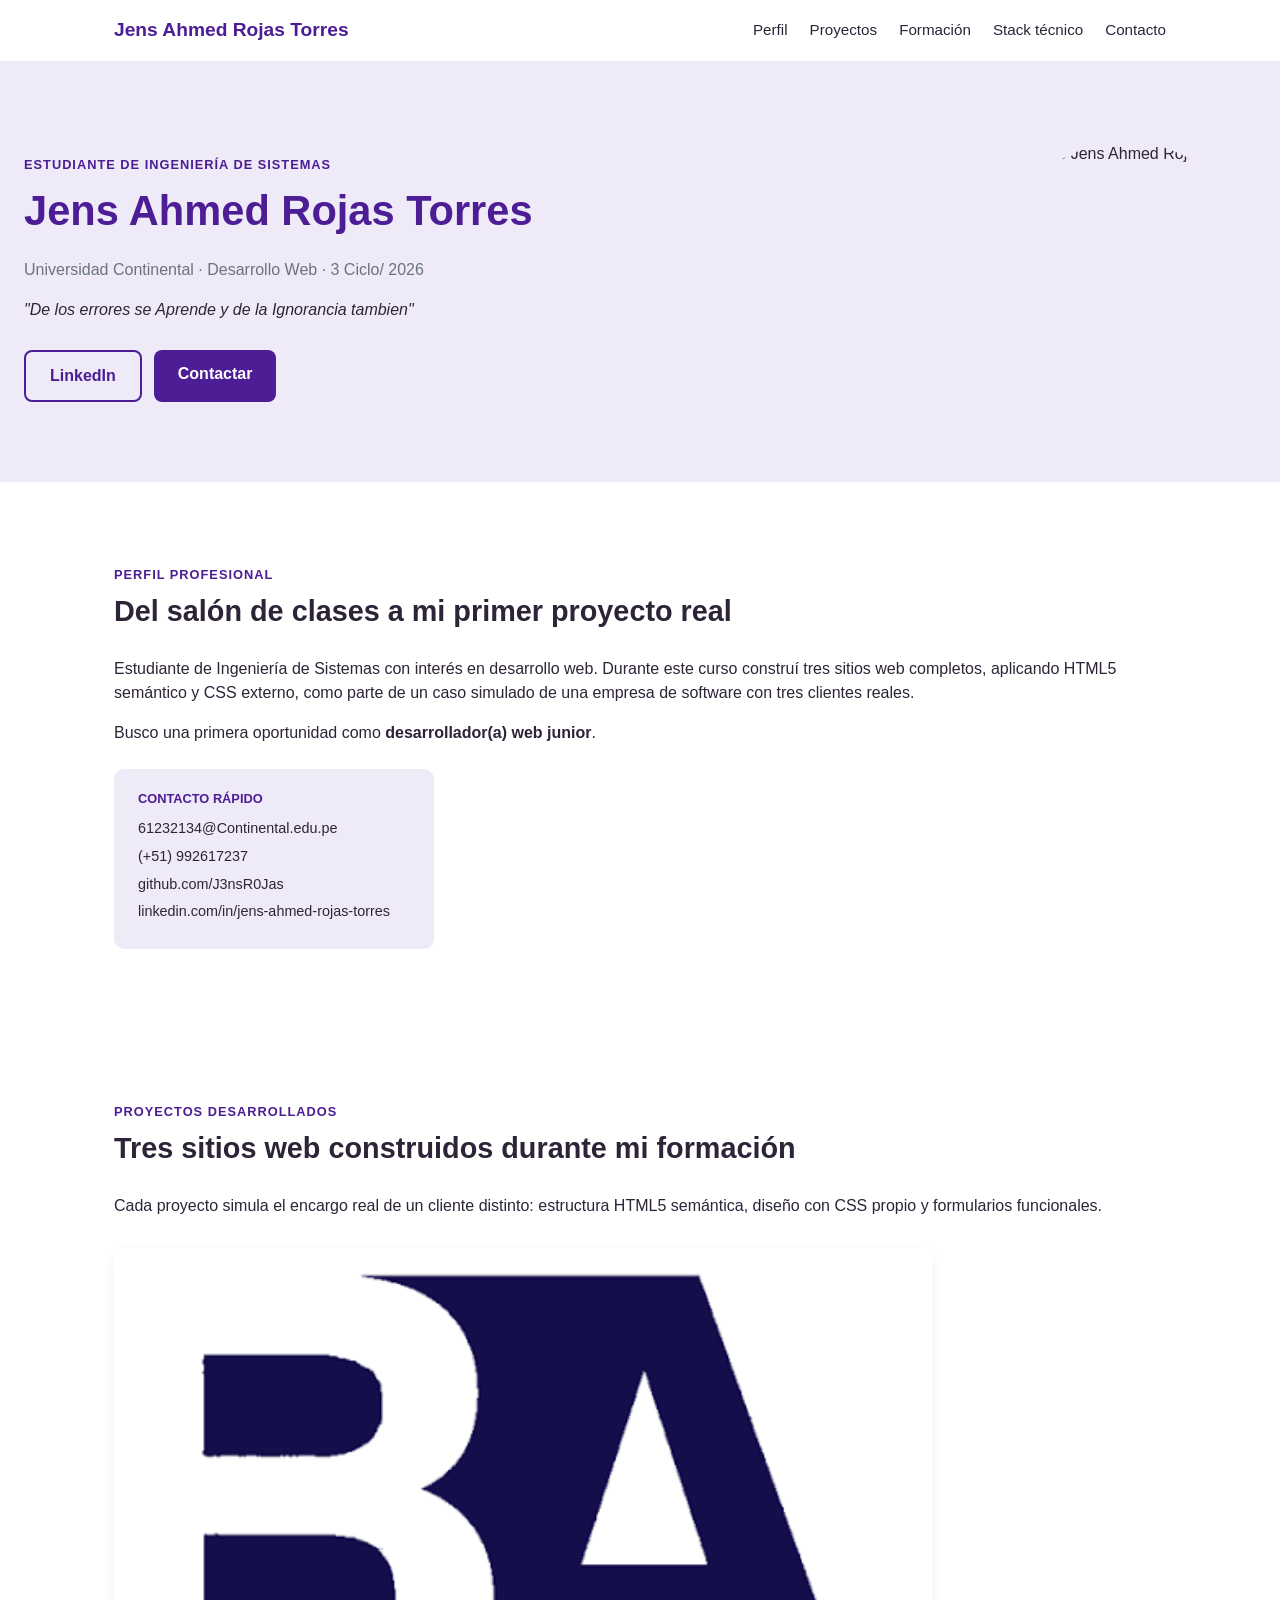
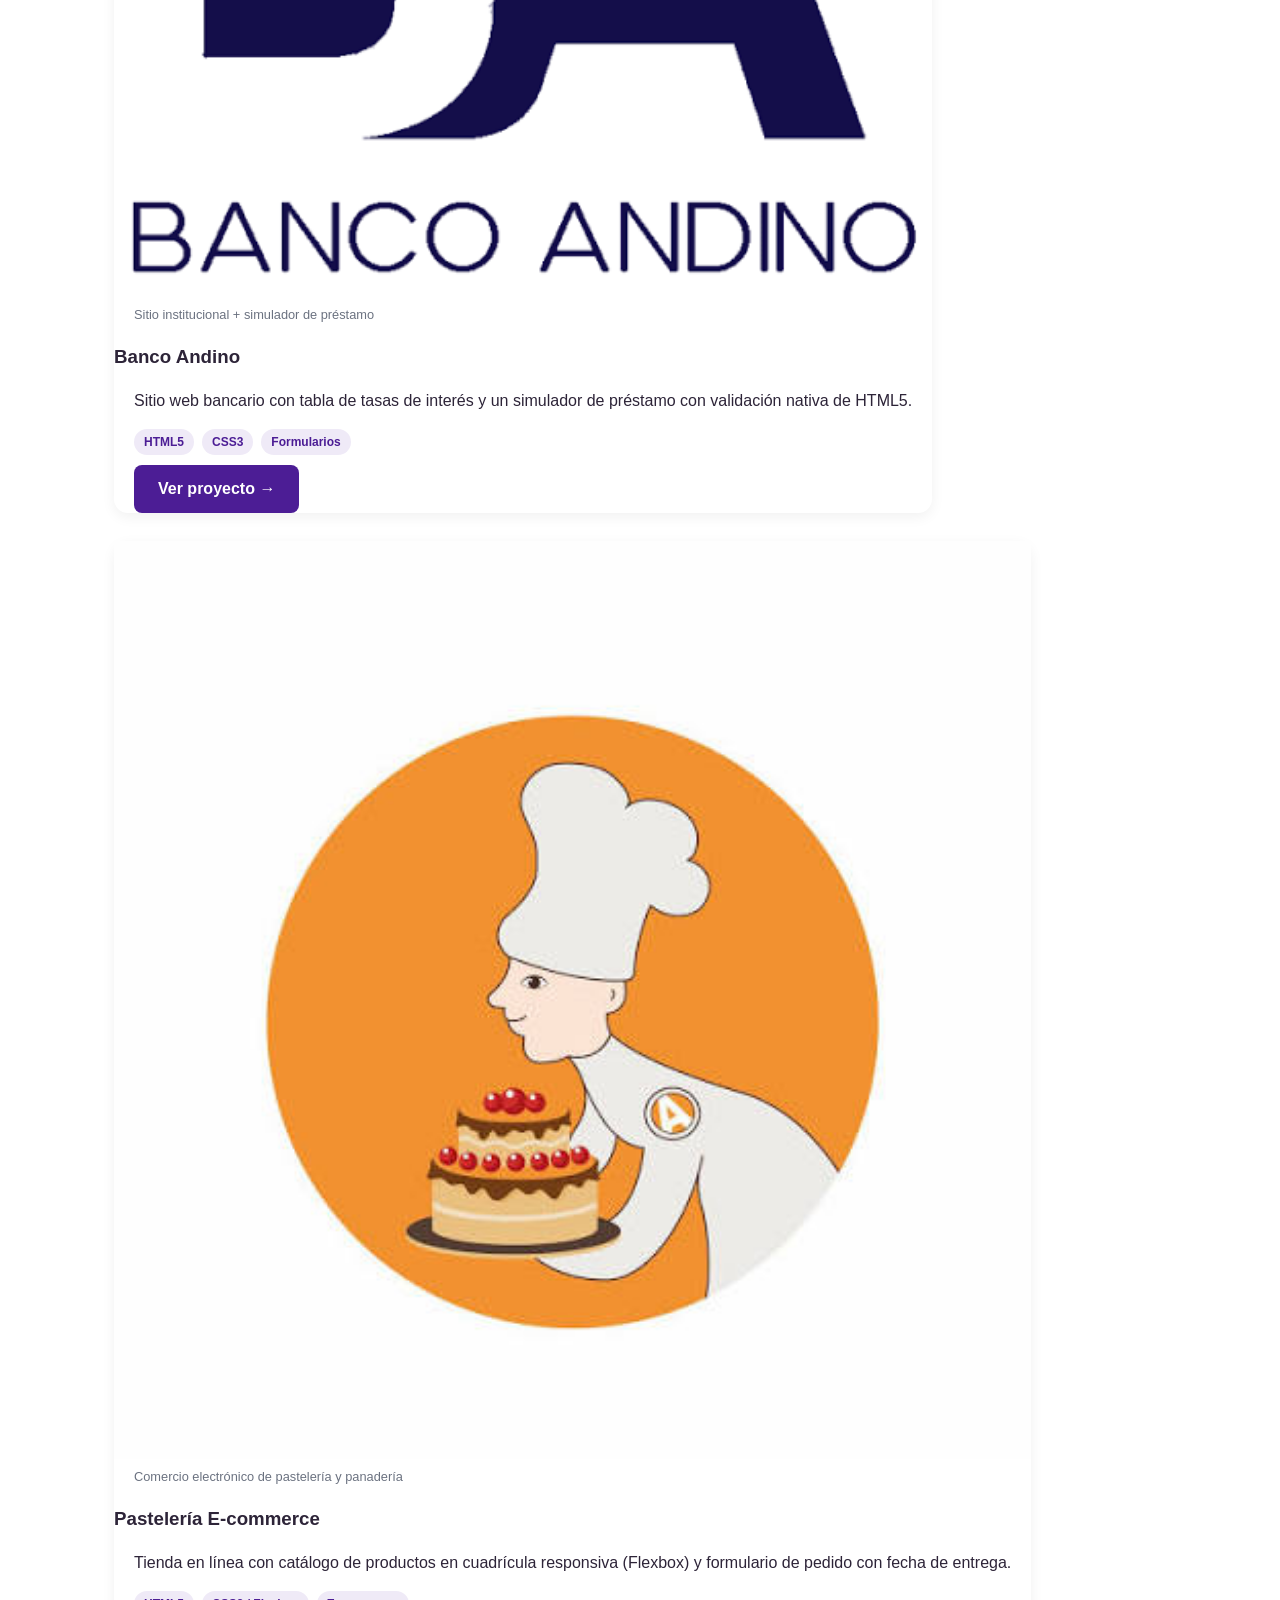
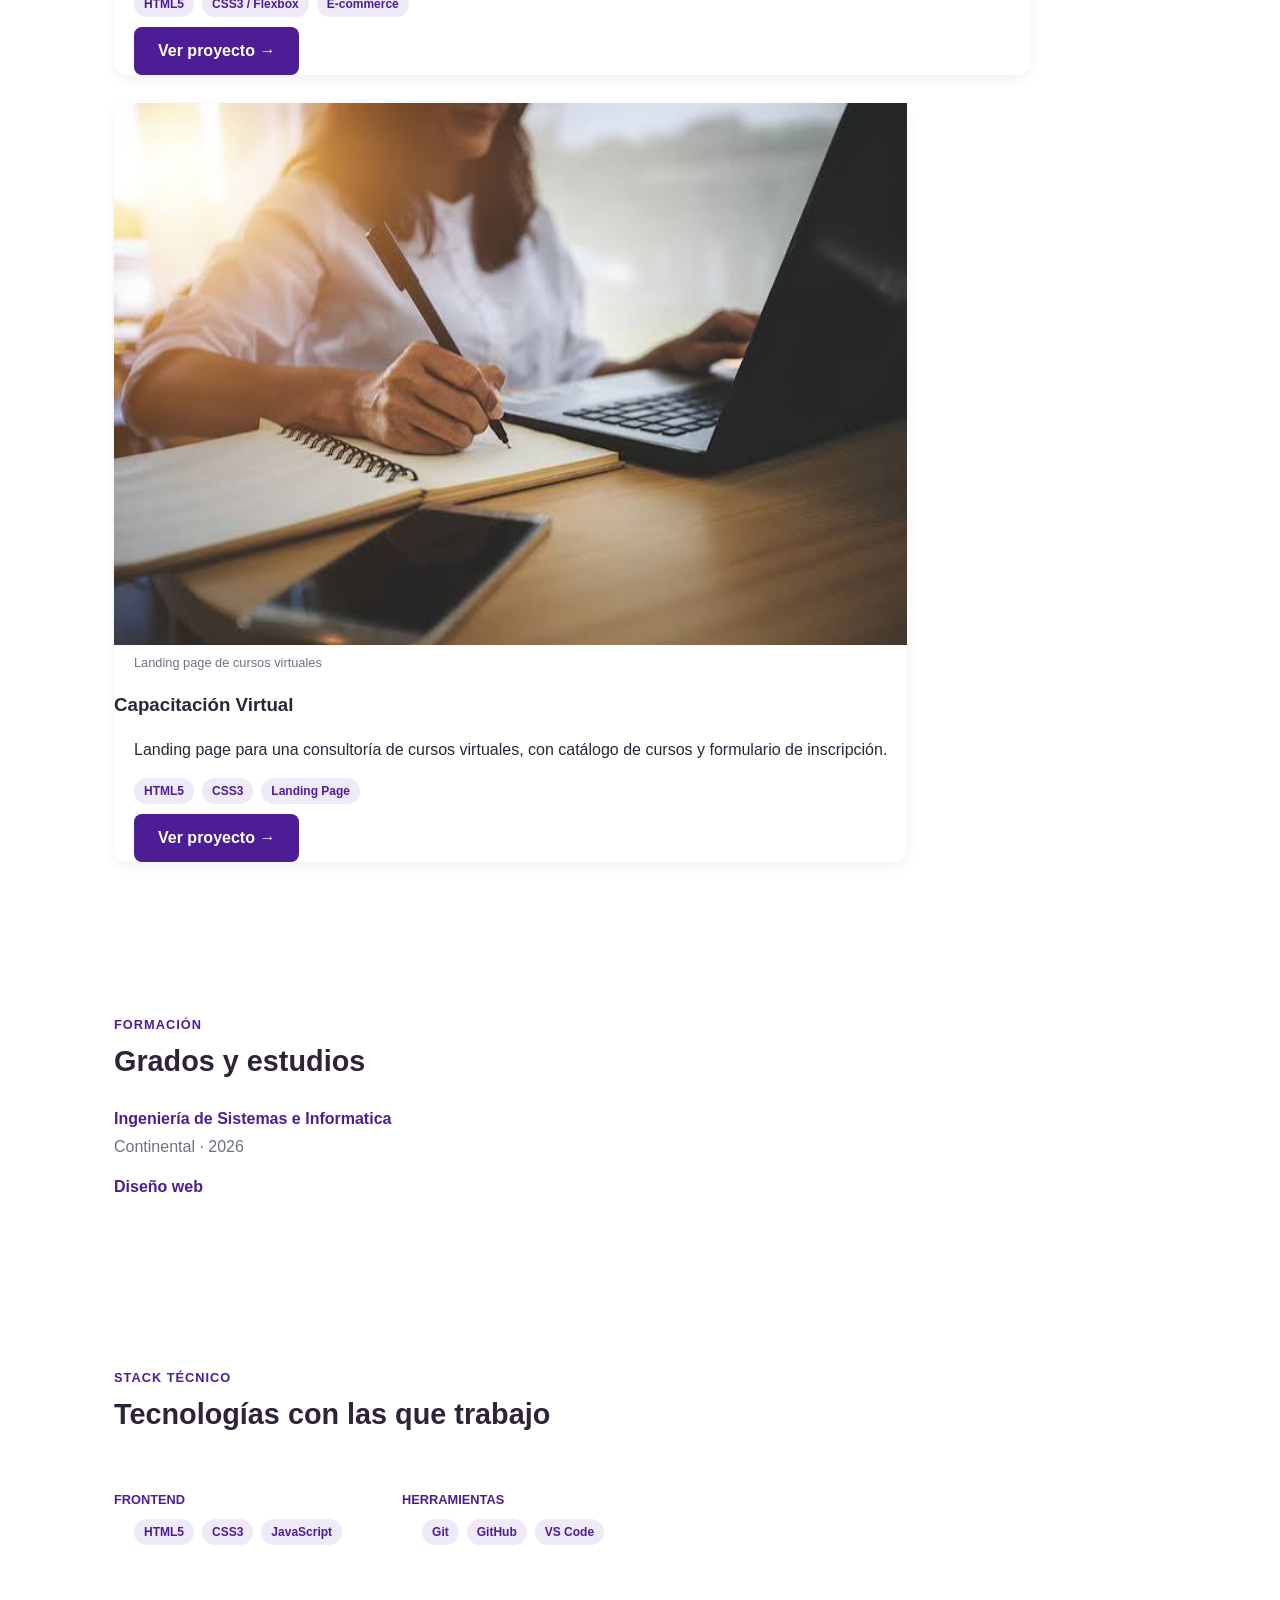
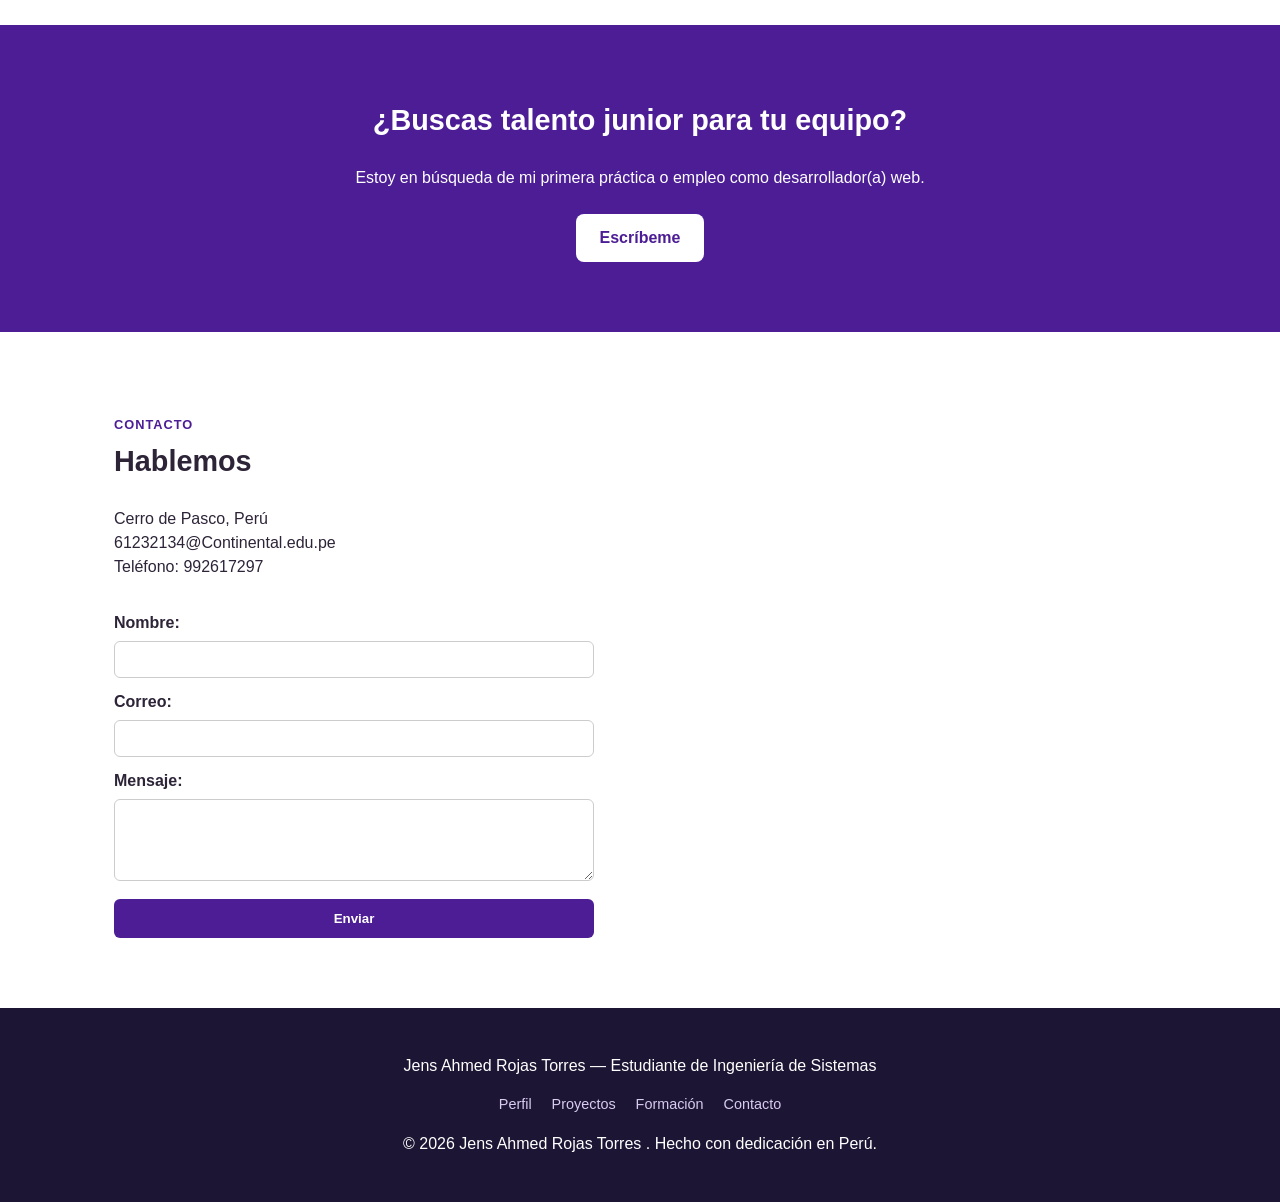
==== html/index.html @ 2c211713 "Rename Index.html to index.html" ====
<!DOCTYPE html>
<html lang="es">
<head>
  <meta charset="UTF-8">
  <meta name="viewport" content="width=device-width, initial-scale=1.0">
  <meta name="description" content="Portafolio de [Tu Nombre], estudiante de Ingeniería de Sistemas">
  <meta name="author" content="Jens Ahmed Rojas Torres">
  <title>Jens Ahmed Rojas Torres — Portafolio de Desarrollo Web</title>
  <link rel="stylesheet" href="../css/portafolio.css">
</head>
<body>

  <header>
    <nav>
      <a href="#top" class="logo">Jens Ahmed Rojas Torres</a>
      <ul>
        <li><a href="#perfil">Perfil</a></li>
        <li><a href="#proyectos">Proyectos</a></li>
        <li><a href="#formacion">Formación</a></li>
        <li><a href="#stack">Stack técnico</a></li>
        <li><a href="#contacto">Contacto</a></li>
      </ul>
    </nav>
  </header>

  <main>

    <!-- ============ HERO ============ -->
    <section class="hero" id="top">
      <div class="hero-texto">
        <p class="kicker">Estudiante de Ingeniería de Sistemas</p>
        <h1>Jens Ahmed Rojas Torres</h1>
        <p class="subtitulo">Universidad Continental · Desarrollo Web · 3 Ciclo/ 2026</p>
        <p class="frase">"De los errores se Aprende y de la Ignorancia tambien"</p>
        <div class="hero-botones">
          <a href="https://www.linkedin.com/in/jens-ahmed-rojas-torres-42853b393/" target="_blank" class="btn btn-outline">LinkedIn</a>
          <a href="#contacto" class="btn btn-solido">Contactar</a>
        </div>
      </div>
      <img src="https://media.licdn.com/dms/image/v2/D4D03AQEMkNa8jUqM1Q/profile-displayphoto-shrink_100_100/B4DZoNsfviGgAU-/0/1761166359807?e=1788998400&v=beta&t=rvij4_wMRXQiUvun1Jzik8lmzQEhmh5GSFXYVLgiTTU" alt="Foto de Jens Ahmed Rojas Torres" width="260" height="260" class="hero-foto">
    </section>

    <!-- ============ PERFIL PROFESIONAL ============ -->
    <section id="perfil">
      <p class="kicker">Perfil profesional</p>
      <h2>Del salón de clases a mi primer proyecto real</h2>
      <p>Estudiante de Ingeniería de Sistemas con interés en desarrollo web. Durante este curso construí
      tres sitios web completos, aplicando HTML5 semántico y CSS externo, como parte de un caso simulado
      de una empresa de software con tres clientes reales.</p>
      <p>Busco una primera oportunidad como <strong>desarrollador(a) web junior</strong>.</p>

      <div class="contacto-rapido">
        <h6>Contacto rápido</h6>
        <ul>
          <li>61232134@Continental.edu.pe</li>
          <li>(+51) 992617237</li>
          <li>github.com/J3nsR0Jas</li>
          <li>linkedin.com/in/jens-ahmed-rojas-torres</li>
        </ul>
      </div>
    </section>

    <!-- ============ PROYECTOS ============ -->
    <section id="proyectos">
      <p class="kicker">Proyectos desarrollados</p>
      <h2>Tres sitios web construidos durante mi formación</h2>
      <p>Cada proyecto simula el encargo real de un cliente distinto: estructura HTML5 semántica, diseño
      con CSS propio y formularios funcionales.</p>

      <div class="proyectos-grid">

        <article class="proyecto-card">
          <figure>
            <img src="imagenes/banco andino.png" alt="Captura del sitio Banco Andino">
            <figcaption>Sitio institucional + simulador de préstamo</figcaption>
          </figure>
          <h3>Banco Andino</h3>
          <p>Sitio web bancario con tabla de tasas de interés y un simulador de préstamo con validación
          nativa de HTML5.</p>
          <ul class="tecnologias">
            <li>HTML5</li>
            <li>CSS3</li>
            <li>Formularios</li>
          </ul>
          <a href="banco.html" class="btn btn-solido">Ver proyecto →</a>
        </article>

        <article class="proyecto-card">
          <figure>
            <img src="imagenes/logo.jpg" alt="Captura del sitio de la pastelería">
            <figcaption>Comercio electrónico de pastelería y panadería</figcaption>
          </figure>
          <h3>Pastelería E-commerce</h3>
          <p>Tienda en línea con catálogo de productos en cuadrícula responsiva (Flexbox) y formulario de
          pedido con fecha de entrega.</p>
          <ul class="tecnologias">
            <li>HTML5</li>
            <li>CSS3 / Flexbox</li>
            <li>E-commerce</li>
          </ul>
          <a href="pasteleria_ecommerce.html" class="btn btn-solido">Ver proyecto →</a>
        </article>

        <article class="proyecto-card">
          <figure>
            <img src="imagenes/cursos virtuales.jpg" alt="Captura del sitio de capacitación virtual">
            <figcaption>Landing page de cursos virtuales</figcaption>
          </figure>
          <h3>Capacitación Virtual</h3>
          <p>Landing page para una consultoría de cursos virtuales, con catálogo de cursos y formulario
          de inscripción.</p>
          <ul class="tecnologias">
            <li>HTML5</li>
            <li>CSS3</li>
            <li>Landing Page</li>
          </ul>
          <a href="capacitacion_virtual.html" class="btn btn-solido">Ver proyecto →</a>
        </article>

      </div>
    </section>

    <!-- ============ FORMACIÓN ============ -->
    <section id="formacion">
      <p class="kicker">Formación</p>
      <h2>Grados y estudios</h2>
      <dl>
        <dt>Ingeniería de Sistemas e Informatica</dt>
        <dd>Continental · 2026</dd>

        <dt>Diseño web</dt>
      </dl>
    </section>

    <!-- ============ STACK TÉCNICO ============ -->
    <section id="stack">
      <p class="kicker">Stack técnico</p>
      <h2>Tecnologías con las que trabajo</h2>

      <div class="stack-grid">
        <div class="stack-grupo">
          <h6>Frontend</h6>
          <ul class="tecnologias">
            <li>HTML5</li>
            <li>CSS3</li>
            <li>JavaScript</li>
          </ul>
        </div>
        <div class="stack-grupo">
          <h6>Herramientas</h6>
          <ul class="tecnologias">
            <li>Git</li>
            <li>GitHub</li>
            <li>VS Code</li>
          </ul>
        </div>
      </div>
    </section>

    <!-- ============ CTA ============ -->
    <section class="cta">
      <h2>¿Buscas talento junior para tu equipo?</h2>
      <p>Estoy en búsqueda de mi primera práctica o empleo como desarrollador(a) web.</p>
      <a href="mailto:tu.correo@ejemplo.com" class="btn btn-solido">Escríbeme</a>
    </section>

    <!-- ============ CONTACTO ============ -->
    <section id="contacto">
      <p class="kicker">Contacto</p>
      <h2>Hablemos</h2>
      <p>
        Cerro de Pasco, Perú <br>
        61232134@Continental.edu.pe <br>
        Teléfono: 992617297
      </p>
      <form>
        <label for="nombre">Nombre:</label>
        <input type="text" id="nombre" name="nombre" required>

        <label for="correo">Correo:</label>
        <input type="email" id="correo" name="correo" required>

        <label for="mensaje">Mensaje:</label>
        <textarea id="mensaje" name="mensaje" rows="4"></textarea>

        <input type="submit" value="Enviar">
      </form>
    </section>

  </main>

  <footer>
    <p>Jens Ahmed Rojas Torres — Estudiante de Ingeniería de Sistemas</p>
    <nav>
      <a href="#perfil">Perfil</a>
      <a href="#proyectos">Proyectos</a>
      <a href="#formacion">Formación</a>
      <a href="#contacto">Contacto</a>
    </nav>
    <p>&copy; 2026 Jens Ahmed Rojas Torres . Hecho con dedicación en Perú.</p>
  </footer>

</body>
</html>
---- css/portafolio.css ----
* { box-sizing: border-box; }

:root {
  --morado: #4C1D95;
  --morado-claro: #EFEAF7;
  --texto: #2d2438;
  --gris: #6b7280;
}

body {
  font-family: 'Segoe UI', Arial, sans-serif;
  margin: 0;
  color: var(--texto);
  background-color: #ffffff;
  line-height: 1.5;
}

header {
  position: sticky;
  top: 0;
  background-color: white;
  border-bottom: 1px solid #eee;
  z-index: 10;
}

header nav {
  display: flex;
  justify-content: space-between;
  align-items: center;
  max-width: 1100px;
  margin: 0 auto;
  padding: 16px 24px;
}

.logo {
  font-weight: bold;
  font-size: 1.2rem;
  color: var(--morado);
  text-decoration: none;
}

header nav ul {
  list-style: none;
  display: flex;
  gap: 22px;
  margin: 0;
  padding: 0;
}

header nav ul a { color: var(--texto); text-decoration: none; font-size: 0.95rem; }
header nav ul a:hover { color: var(--morado); }

.kicker {
  text-transform: uppercase;
  letter-spacing: 1px;
  font-size: 0.8rem;
  color: var(--morado);
  font-weight: bold;
  margin-bottom: 6px;
}

.btn {
  display: inline-block;
  padding: 12px 24px;
  border-radius: 8px;
  text-decoration: none;
  font-weight: bold;
  margin-top: 8px;
}

.btn-solido { background-color: var(--morado); color: white; }
.btn-solido:hover { background-color: #6D28D9; }

.btn-outline { border: 2px solid var(--morado); color: var(--morado); }
.btn-outline:hover { background-color: var(--morado-claro); }

section { max-width: 1100px; margin: 0 auto; padding: 70px 24px; }
h2 { font-size: 1.8rem; margin-top: 4px; }

.hero {
  display: flex;
  align-items: center;
  justify-content: space-between;
  gap: 40px;
  flex-wrap: wrap;
  background-color: var(--morado-claro);
  max-width: none;
  padding: 80px 24px;
}

.hero-texto { max-width: 560px; }
.hero h1 { font-size: 2.6rem; margin: 6px 0; color: var(--morado); }
.hero .subtitulo { color: var(--gris); }
.hero .frase { font-style: italic; margin-top: 16px; }
.hero-foto { border-radius: 50%; object-fit: cover; }

.hero-botones { display: flex; gap: 12px; margin-top: 20px; flex-wrap: wrap; }

.contacto-rapido {
  background-color: var(--morado-claro);
  border-radius: 10px;
  padding: 20px 24px;
  margin-top: 24px;
  max-width: 320px;
}

.contacto-rapido h6 {
  margin: 0 0 10px 0;
  color: var(--morado);
  text-transform: uppercase;
  font-size: 0.8rem;
}

.contacto-rapido ul { list-style: none; margin: 0; padding: 0; font-size: 0.9rem; }
.contacto-rapido li { margin-bottom: 6px; }

.proyectos-grid { display: flex; flex-wrap: wrap; gap: 28px; margin-top: 30px; }

.proyecto-card {
  -webkit-border-radius: 14px;
  -moz-border-radius: 14px;
  border-radius: 14px;
  box-shadow: 0 4px 14px rgba(0, 0, 0, 0.06);
}
.proyecto-card figure { margin: 0; }
.proyecto-card img { width: 100%; display: block; }
.proyecto-card figcaption { font-size: 0.8rem; color: var(--gris); padding: 8px 20px 0; }
.proyecto-card h3 ::before { padding: 12px 20px 0; margin: 0; color: var(--morado); }
.proyecto-card p { padding: 0 20px; }

.tecnologias {
  list-style: none;
  display: flex;
  flex-wrap: wrap;
  gap: 8px;
  padding: 0 20px;
  margin: 10px 0;
}

.tecnologias li {
  background-color: var(--morado-claro);
  color: var(--morado);
  font-size: 0.75rem;
  padding: 4px 10px;
  border-radius: 20px;
  font-weight: bold;
}

.proyecto-card .btn { margin: auto 20px 0; align-self: flex-start; }

dl { margin-top: 24px; }
dt { font-weight: bold; color: var(--morado); margin-top: 16px; }
dd { margin: 4px 0 0; color: var(--gris); }

.stack-grid { display: flex; flex-wrap: wrap; gap: 40px; margin-top: 24px; }
.stack-grupo h6 { text-transform: uppercase; color: var(--morado); font-size: 0.8rem; margin-bottom: 10px; }

.cta {
  background-color: var(--morado);
  color: white;
  text-align: center;
  max-width: none;
}

.cta h2 { color: white; }
.cta .btn-solido { background-color: white; color: var(--morado); }
.cta .btn-solido:hover { background-color: #eee; }

#contacto form { max-width: 480px; margin-top: 20px; display: flex; flex-direction: column; }
#contacto label { margin-top: 12px; font-weight: bold; }

#contacto input, #contacto textarea {
  padding: 10px;
  margin-top: 6px;
  border-radius: 6px;
  border: 1px solid #ccc;
}

#contacto input[type="submit"] {
  margin-top: 18px;
  background-color: var(--morado);
  color: white;
  border: none;
  padding: 12px;
  border-radius: 6px;
  font-weight: bold;
  cursor: pointer;
}

footer { background-color: #1c1533; color: white; text-align: center; padding: 30px 24px; }
footer nav { display: flex; justify-content: center; gap: 20px; margin: 14px 0; }
footer nav a { color: #d8cdf0; text-decoration: none; font-size: 0.9rem; }
footer nav a:hover { color: white; }
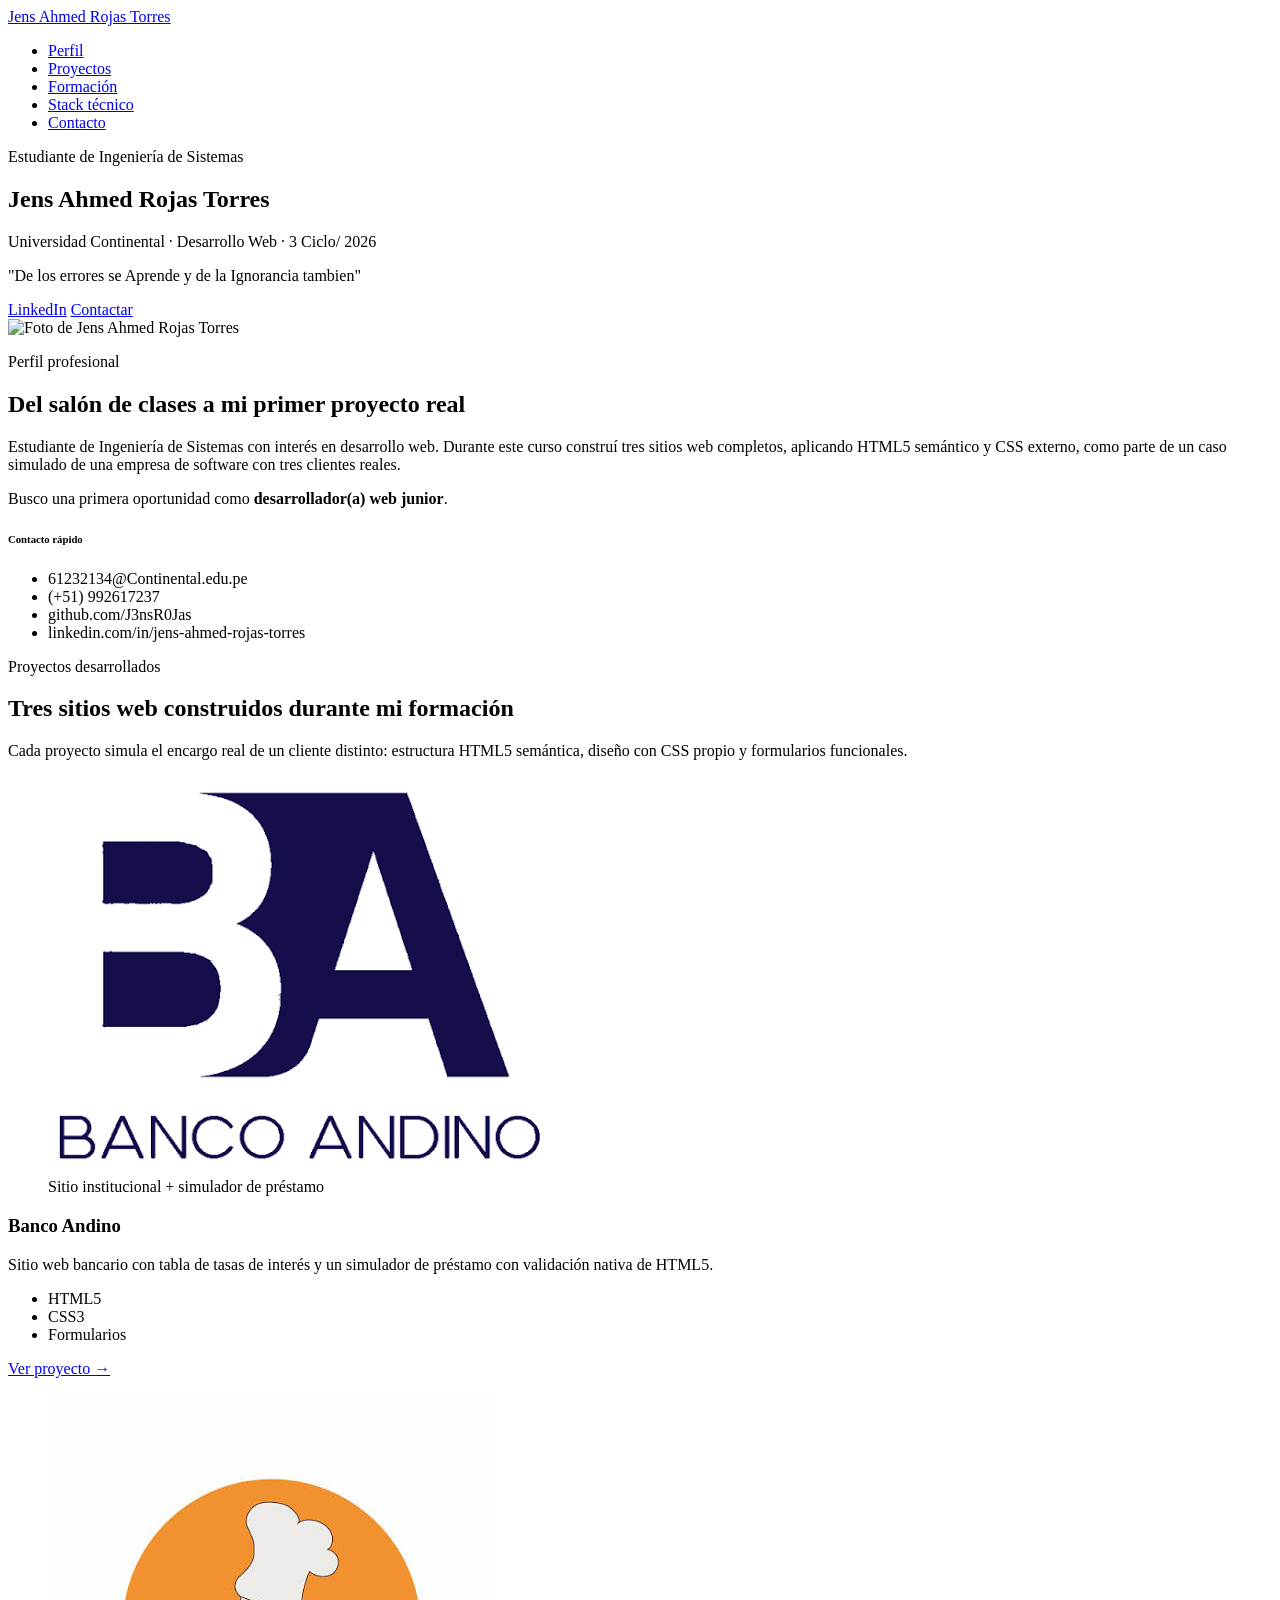
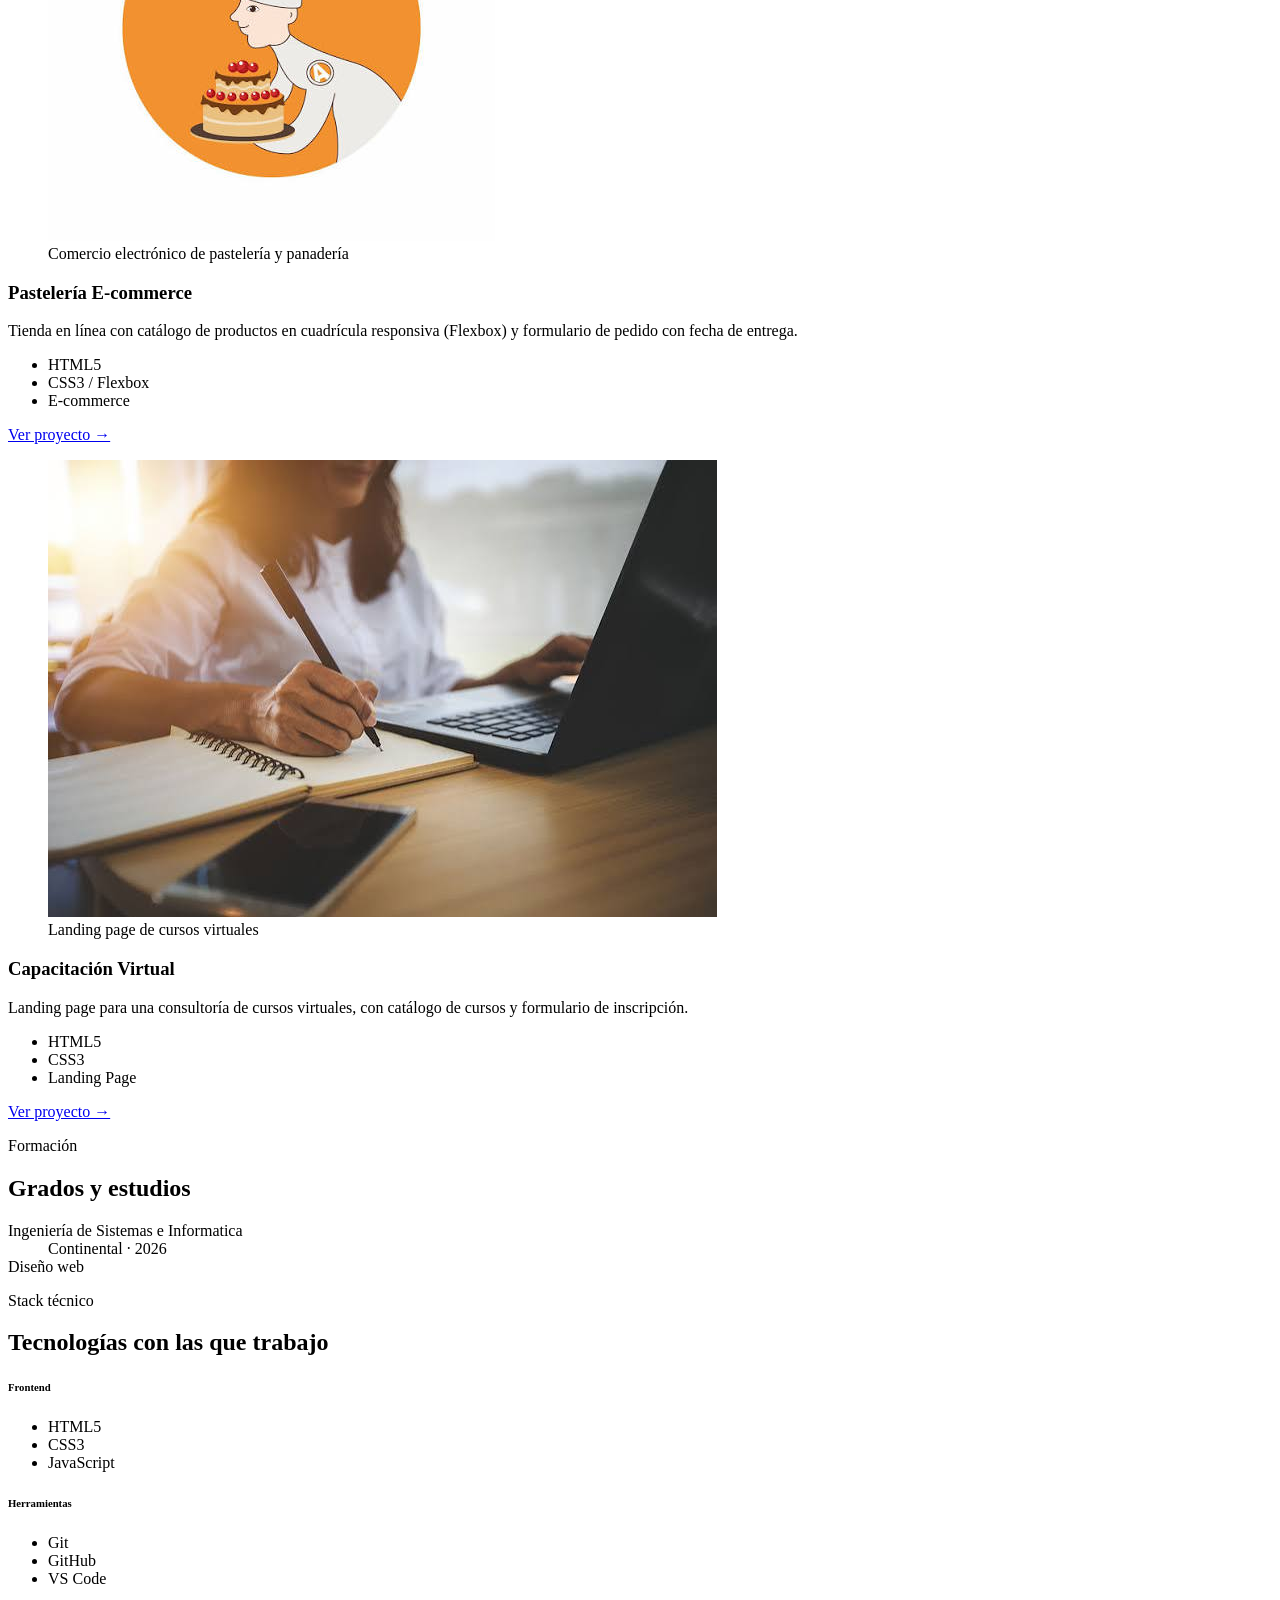
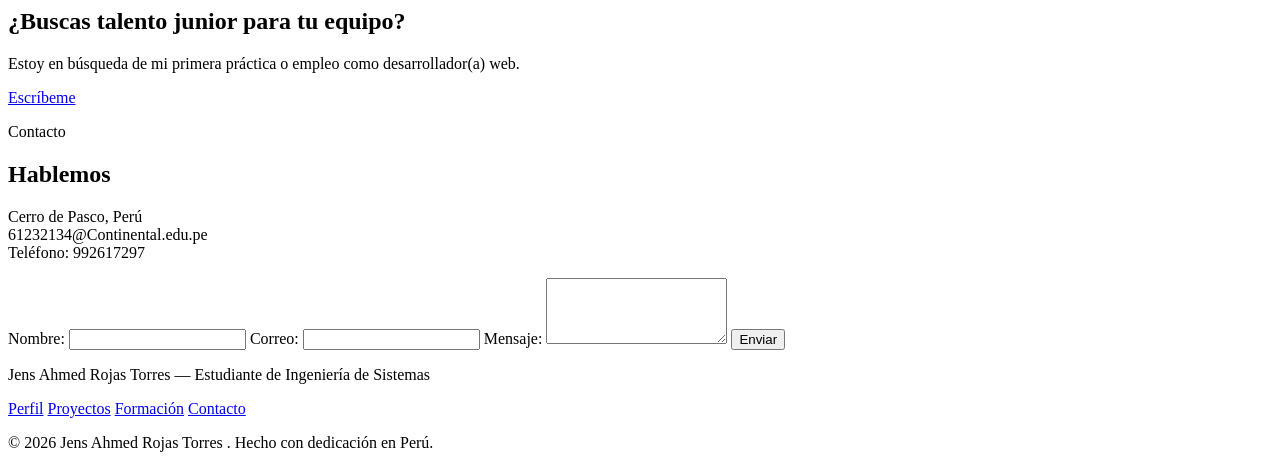
==== commit 95a27313: "Update index.html" ====
--- a/html/index.html
+++ b/html/index.html
@@ -3,10 +3,10 @@
 <head>
   <meta charset="UTF-8">
   <meta name="viewport" content="width=device-width, initial-scale=1.0">
-  <meta name="description" content="Portafolio de [Tu Nombre], estudiante de Ingeniería de Sistemas">
+  <meta name="description" content="Portafolio de Jens Ahmed Rojas Torres, estudiante de Ingeniería de Sistemas">
   <meta name="author" content="Jens Ahmed Rojas Torres">
   <title>Jens Ahmed Rojas Torres — Portafolio de Desarrollo Web</title>
-  <link rel="stylesheet" href="../css/portafolio.css">
+  <link rel="stylesheet" href="css/portafolio.css">
 </head>
 <body>
 
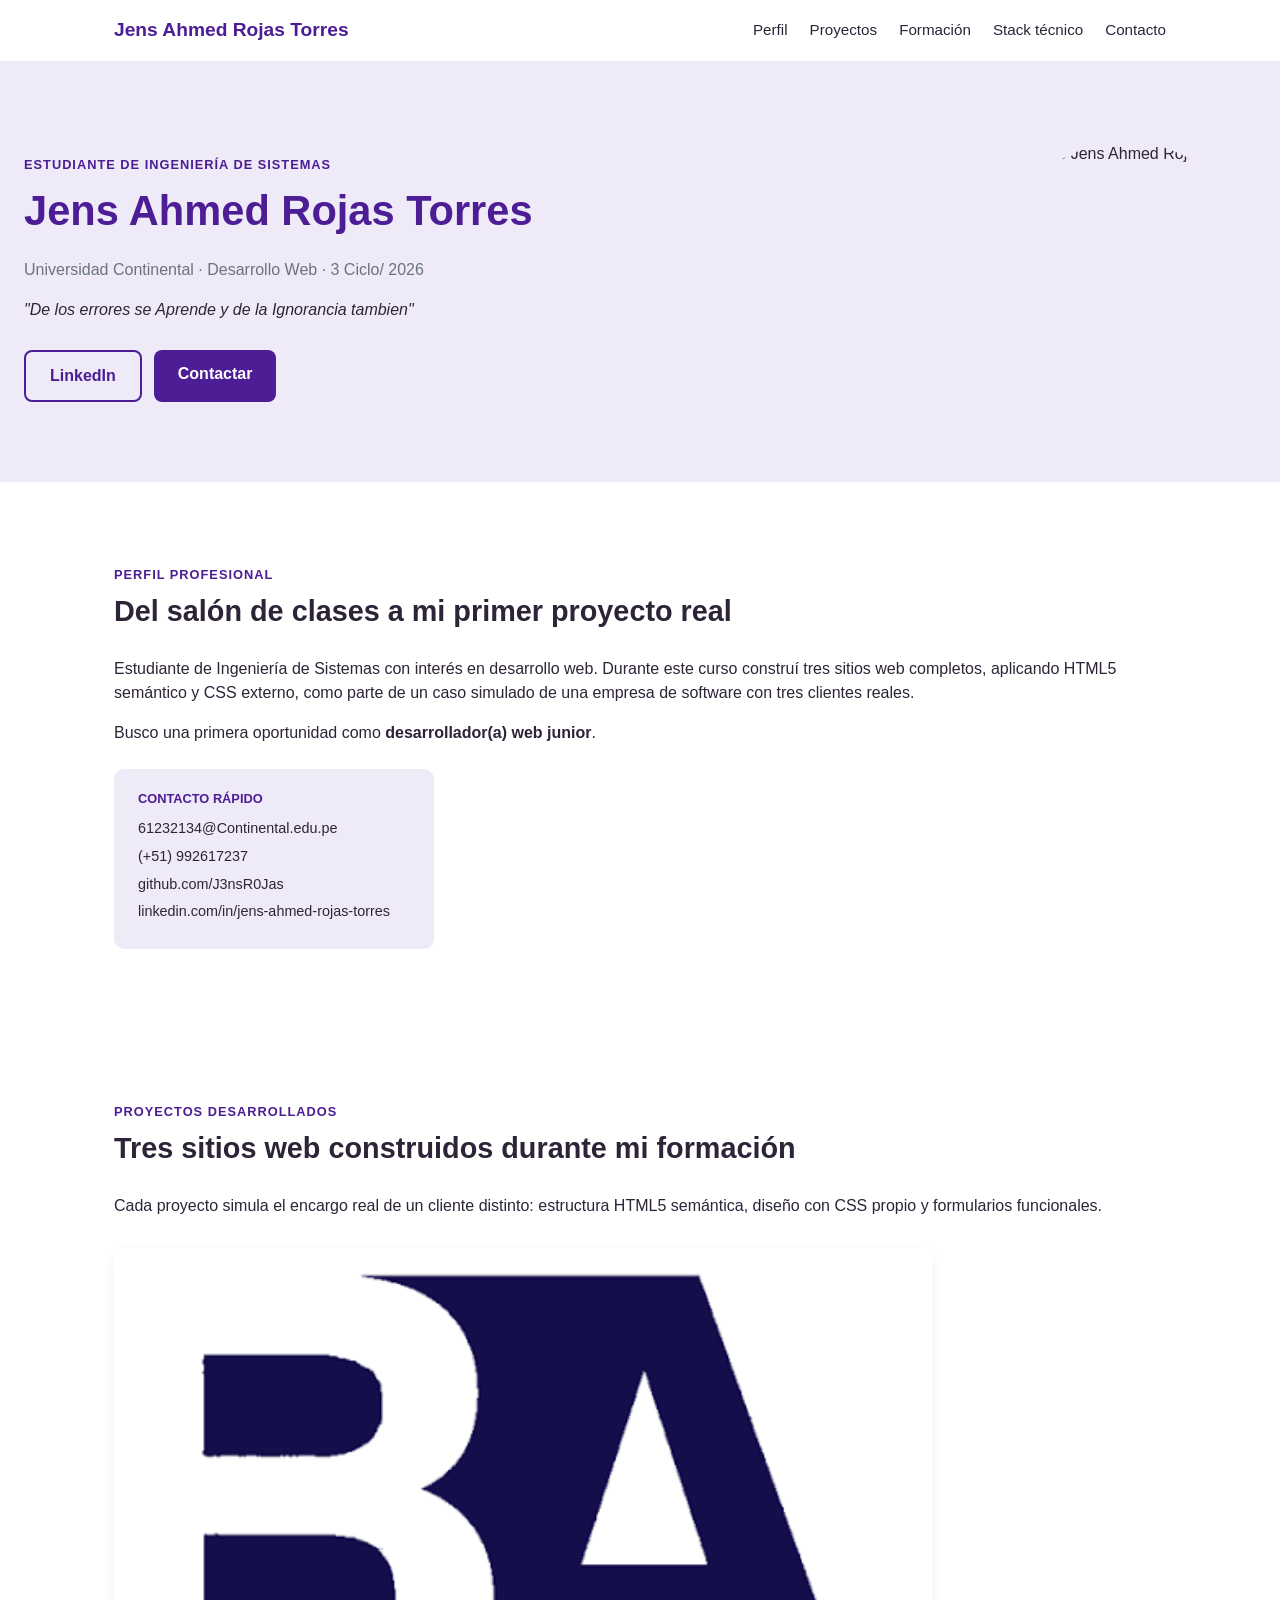
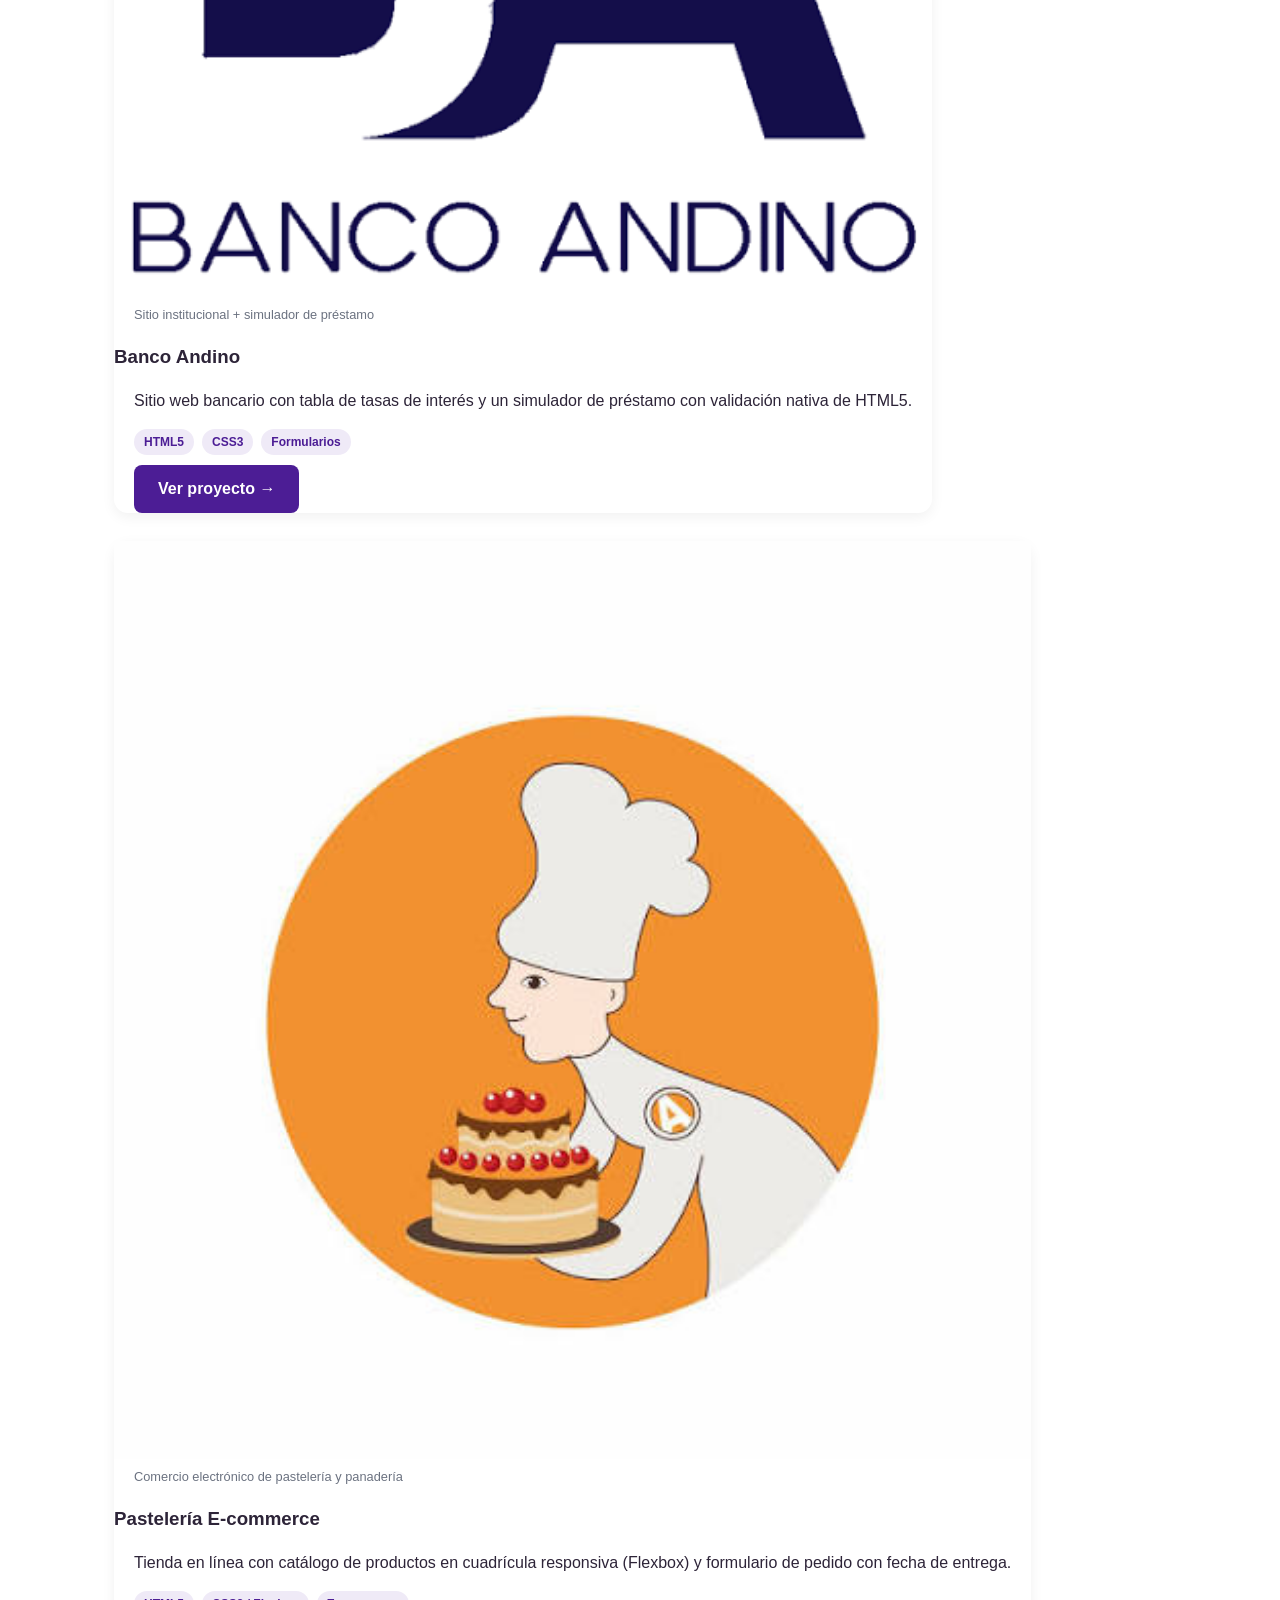
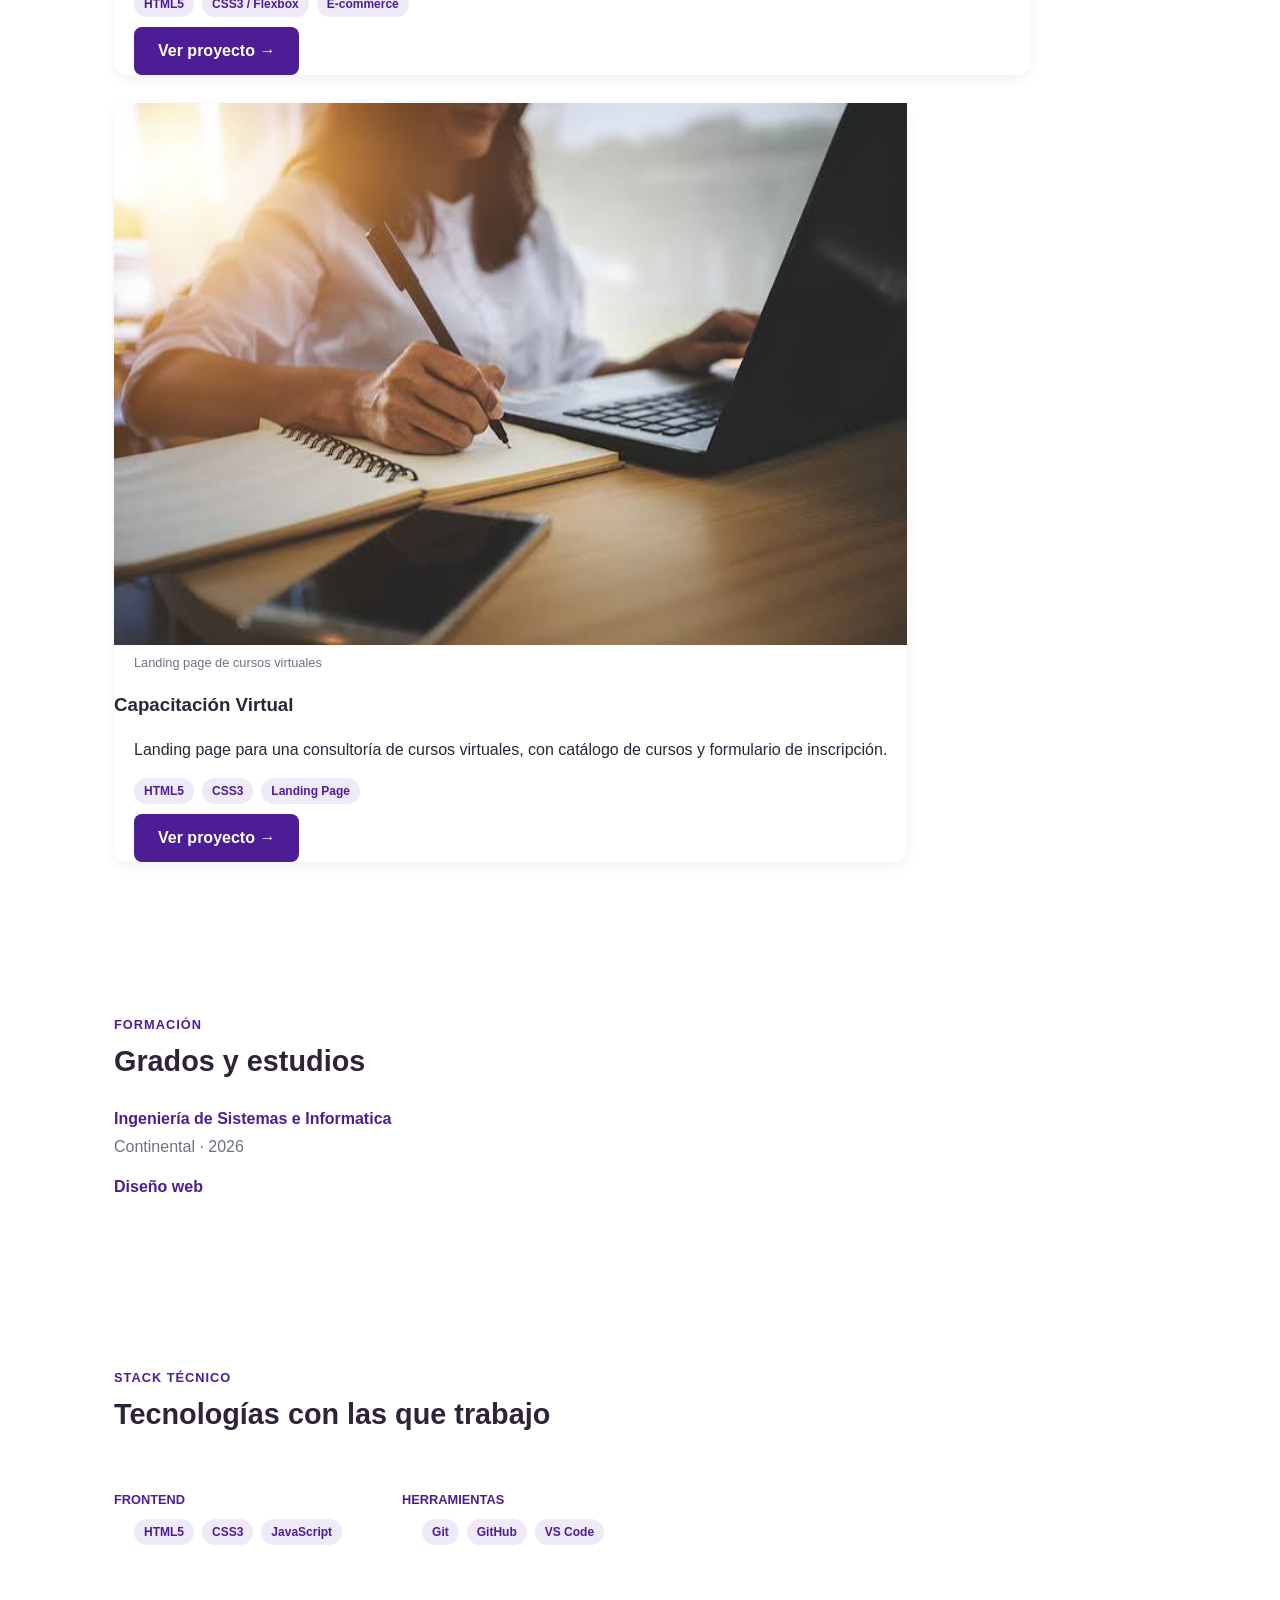
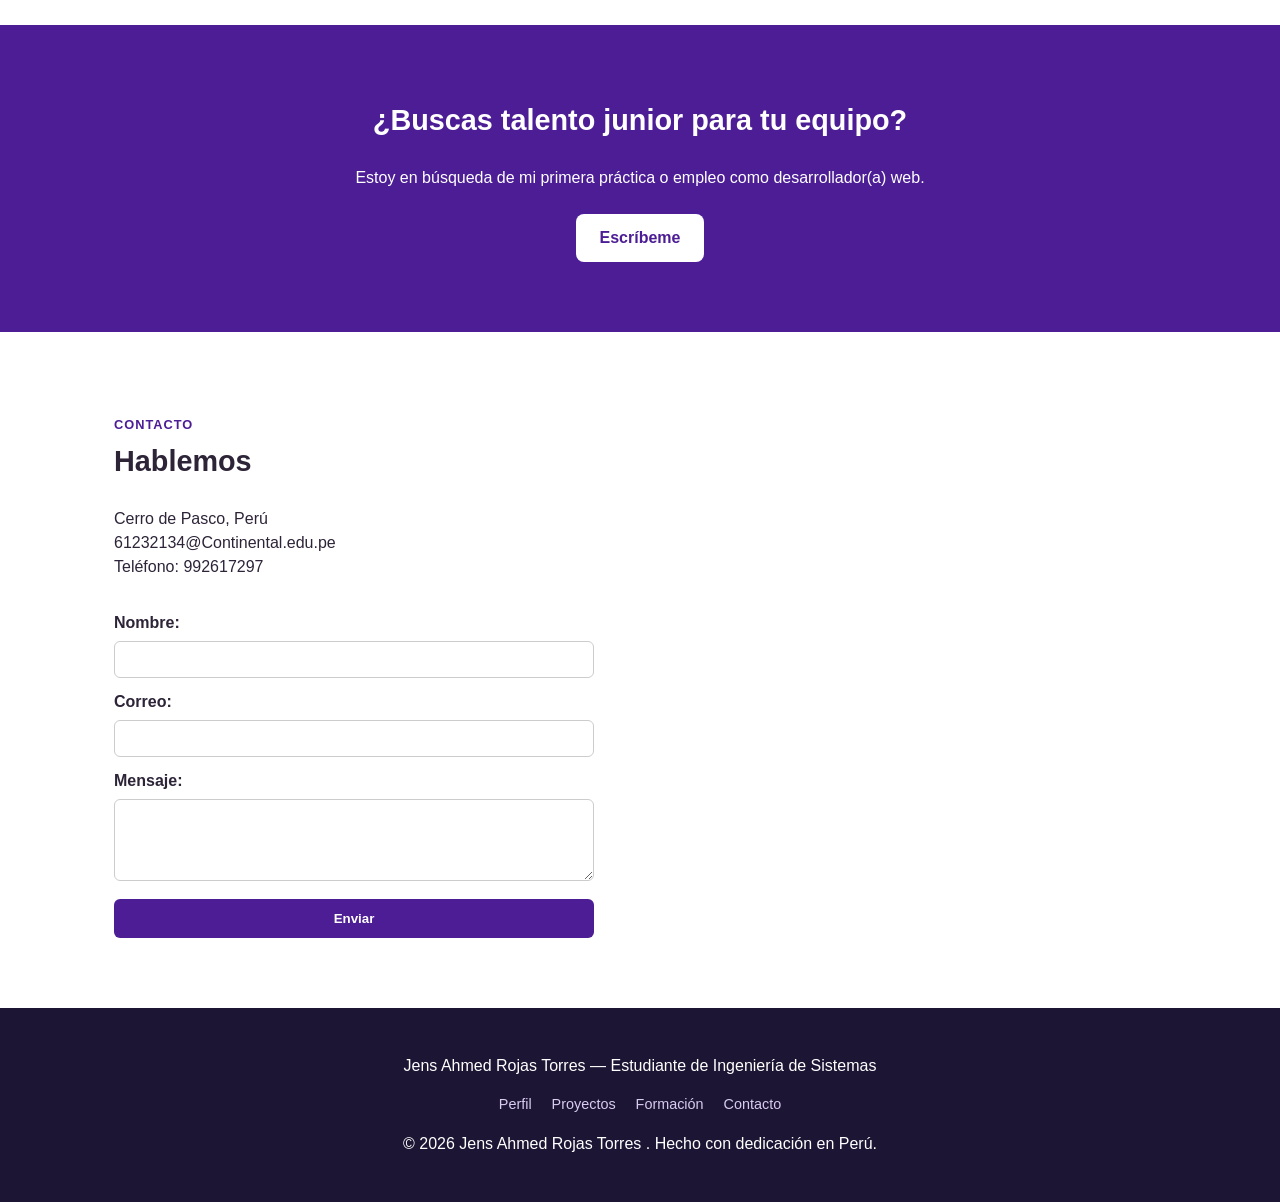
==== commit c32e0c7b: "Update index.html" ====
--- a/html/index.html
+++ b/html/index.html
@@ -6,7 +6,7 @@
   <meta name="description" content="Portafolio de Jens Ahmed Rojas Torres, estudiante de Ingeniería de Sistemas">
   <meta name="author" content="Jens Ahmed Rojas Torres">
   <title>Jens Ahmed Rojas Torres — Portafolio de Desarrollo Web</title>
-  <link rel="stylesheet" href="css/portafolio.css">
+  <link rel="stylesheet" href="../css/portafolio.css">
 </head>
 <body>
 
--- a/css/portafolio.css
+++ b/css/portafolio.css
@@ -0,0 +1,193 @@
+* { box-sizing: border-box; }
+
+:root {
+  --morado: #4C1D95;
+  --morado-claro: #EFEAF7;
+  --texto: #2d2438;
+  --gris: #6b7280;
+}
+
+body {
+  font-family: 'Segoe UI', Arial, sans-serif;
+  margin: 0;
+  color: var(--texto);
+  background-color: #ffffff;
+  line-height: 1.5;
+}
+
+header {
+  position: sticky;
+  top: 0;
+  background-color: white;
+  border-bottom: 1px solid #eee;
+  z-index: 10;
+}
+
+header nav {
+  display: flex;
+  justify-content: space-between;
+  align-items: center;
+  max-width: 1100px;
+  margin: 0 auto;
+  padding: 16px 24px;
+}
+
+.logo {
+  font-weight: bold;
+  font-size: 1.2rem;
+  color: var(--morado);
+  text-decoration: none;
+}
+
+header nav ul {
+  list-style: none;
+  display: flex;
+  gap: 22px;
+  margin: 0;
+  padding: 0;
+}
+
+header nav ul a { color: var(--texto); text-decoration: none; font-size: 0.95rem; }
+header nav ul a:hover { color: var(--morado); }
+
+.kicker {
+  text-transform: uppercase;
+  letter-spacing: 1px;
+  font-size: 0.8rem;
+  color: var(--morado);
+  font-weight: bold;
+  margin-bottom: 6px;
+}
+
+.btn {
+  display: inline-block;
+  padding: 12px 24px;
+  border-radius: 8px;
+  text-decoration: none;
+  font-weight: bold;
+  margin-top: 8px;
+}
+
+.btn-solido { background-color: var(--morado); color: white; }
+.btn-solido:hover { background-color: #6D28D9; }
+
+.btn-outline { border: 2px solid var(--morado); color: var(--morado); }
+.btn-outline:hover { background-color: var(--morado-claro); }
+
+section { max-width: 1100px; margin: 0 auto; padding: 70px 24px; }
+h2 { font-size: 1.8rem; margin-top: 4px; }
+
+.hero {
+  display: flex;
+  align-items: center;
+  justify-content: space-between;
+  gap: 40px;
+  flex-wrap: wrap;
+  background-color: var(--morado-claro);
+  max-width: none;
+  padding: 80px 24px;
+}
+
+.hero-texto { max-width: 560px; }
+.hero h1 { font-size: 2.6rem; margin: 6px 0; color: var(--morado); }
+.hero .subtitulo { color: var(--gris); }
+.hero .frase { font-style: italic; margin-top: 16px; }
+.hero-foto { border-radius: 50%; object-fit: cover; }
+
+.hero-botones { display: flex; gap: 12px; margin-top: 20px; flex-wrap: wrap; }
+
+.contacto-rapido {
+  background-color: var(--morado-claro);
+  border-radius: 10px;
+  padding: 20px 24px;
+  margin-top: 24px;
+  max-width: 320px;
+}
+
+.contacto-rapido h6 {
+  margin: 0 0 10px 0;
+  color: var(--morado);
+  text-transform: uppercase;
+  font-size: 0.8rem;
+}
+
+.contacto-rapido ul { list-style: none; margin: 0; padding: 0; font-size: 0.9rem; }
+.contacto-rapido li { margin-bottom: 6px; }
+
+.proyectos-grid { display: flex; flex-wrap: wrap; gap: 28px; margin-top: 30px; }
+
+.proyecto-card {
+  -webkit-border-radius: 14px;
+  -moz-border-radius: 14px;
+  border-radius: 14px;
+  box-shadow: 0 4px 14px rgba(0, 0, 0, 0.06);
+}
+.proyecto-card figure { margin: 0; }
+.proyecto-card img { width: 100%; display: block; }
+.proyecto-card figcaption { font-size: 0.8rem; color: var(--gris); padding: 8px 20px 0; }
+.proyecto-card h3 ::before { padding: 12px 20px 0; margin: 0; color: var(--morado); }
+.proyecto-card p { padding: 0 20px; }
+
+.tecnologias {
+  list-style: none;
+  display: flex;
+  flex-wrap: wrap;
+  gap: 8px;
+  padding: 0 20px;
+  margin: 10px 0;
+}
+
+.tecnologias li {
+  background-color: var(--morado-claro);
+  color: var(--morado);
+  font-size: 0.75rem;
+  padding: 4px 10px;
+  border-radius: 20px;
+  font-weight: bold;
+}
+
+.proyecto-card .btn { margin: auto 20px 0; align-self: flex-start; }
+
+dl { margin-top: 24px; }
+dt { font-weight: bold; color: var(--morado); margin-top: 16px; }
+dd { margin: 4px 0 0; color: var(--gris); }
+
+.stack-grid { display: flex; flex-wrap: wrap; gap: 40px; margin-top: 24px; }
+.stack-grupo h6 { text-transform: uppercase; color: var(--morado); font-size: 0.8rem; margin-bottom: 10px; }
+
+.cta {
+  background-color: var(--morado);
+  color: white;
+  text-align: center;
+  max-width: none;
+}
+
+.cta h2 { color: white; }
+.cta .btn-solido { background-color: white; color: var(--morado); }
+.cta .btn-solido:hover { background-color: #eee; }
+
+#contacto form { max-width: 480px; margin-top: 20px; display: flex; flex-direction: column; }
+#contacto label { margin-top: 12px; font-weight: bold; }
+
+#contacto input, #contacto textarea {
+  padding: 10px;
+  margin-top: 6px;
+  border-radius: 6px;
+  border: 1px solid #ccc;
+}
+
+#contacto input[type="submit"] {
+  margin-top: 18px;
+  background-color: var(--morado);
+  color: white;
+  border: none;
+  padding: 12px;
+  border-radius: 6px;
+  font-weight: bold;
+  cursor: pointer;
+}
+
+footer { background-color: #1c1533; color: white; text-align: center; padding: 30px 24px; }
+footer nav { display: flex; justify-content: center; gap: 20px; margin: 14px 0; }
+footer nav a { color: #d8cdf0; text-decoration: none; font-size: 0.9rem; }
+footer nav a:hover { color: white; }
